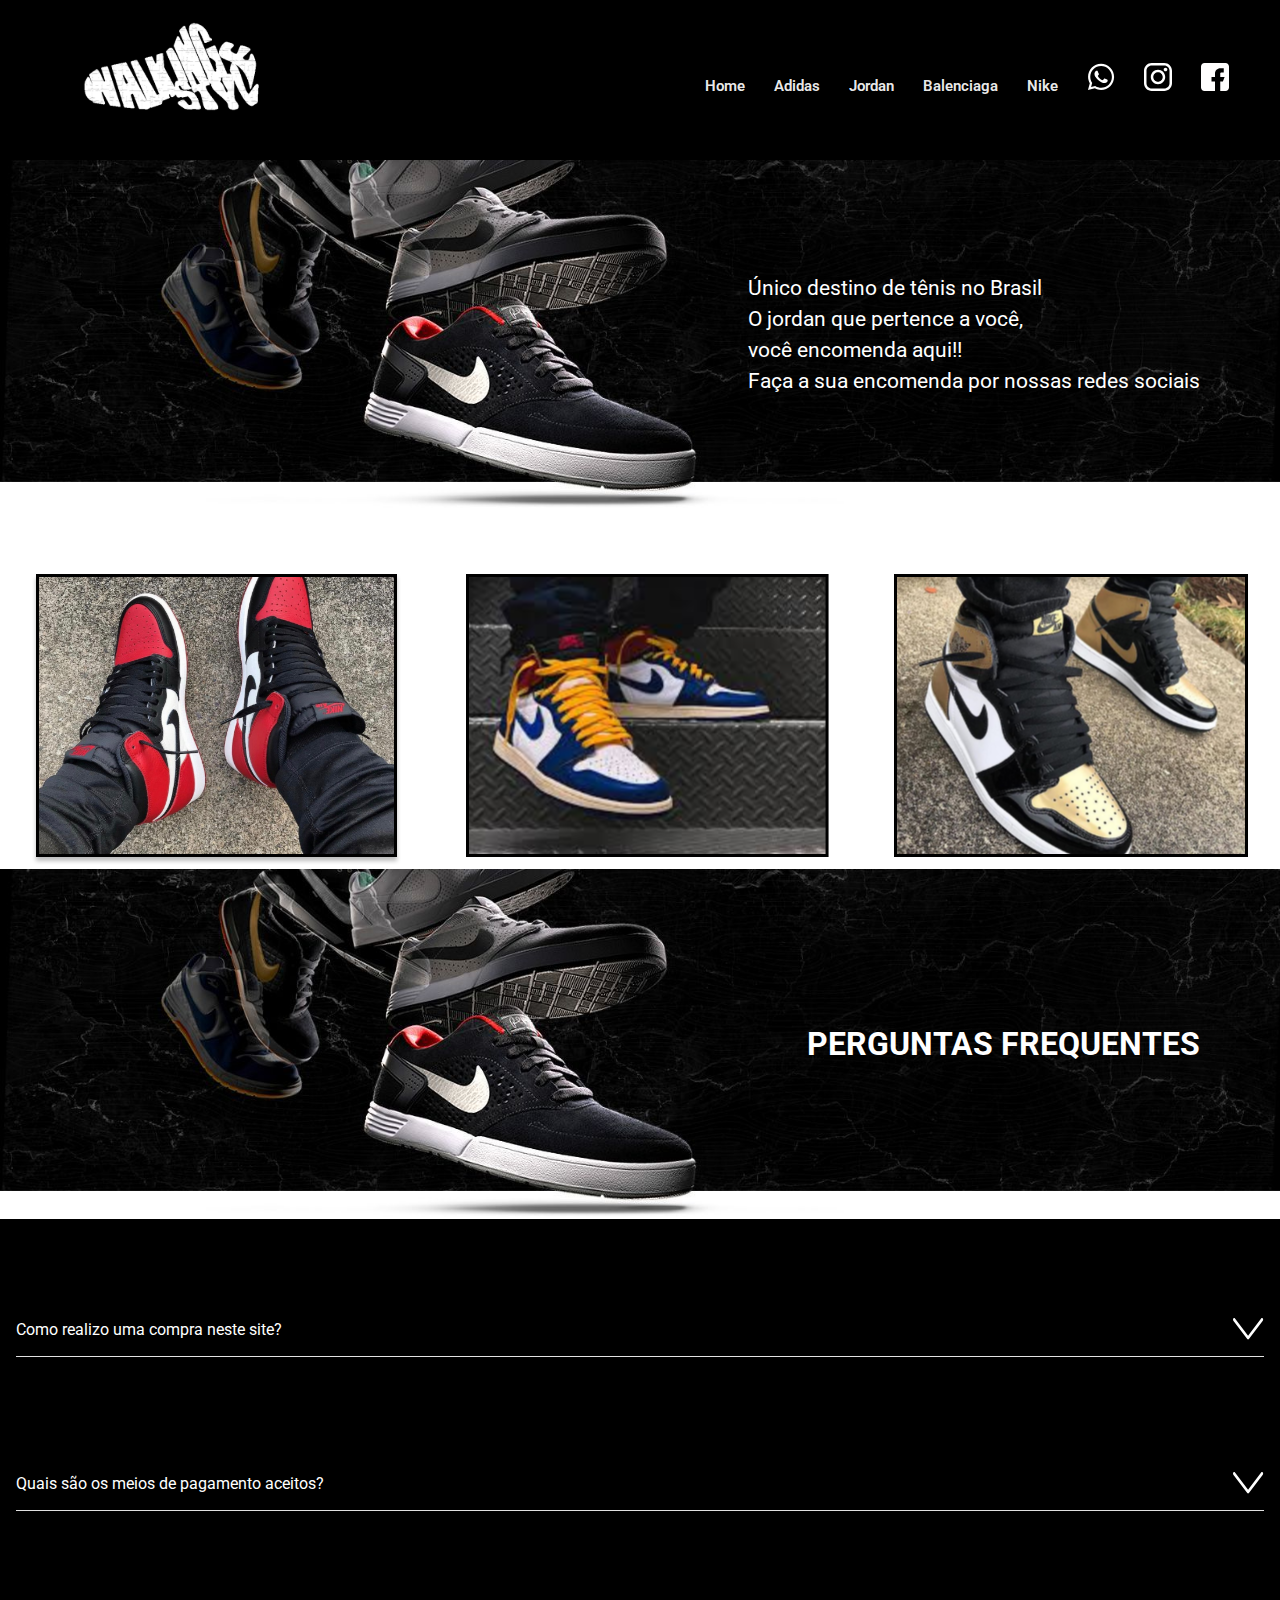
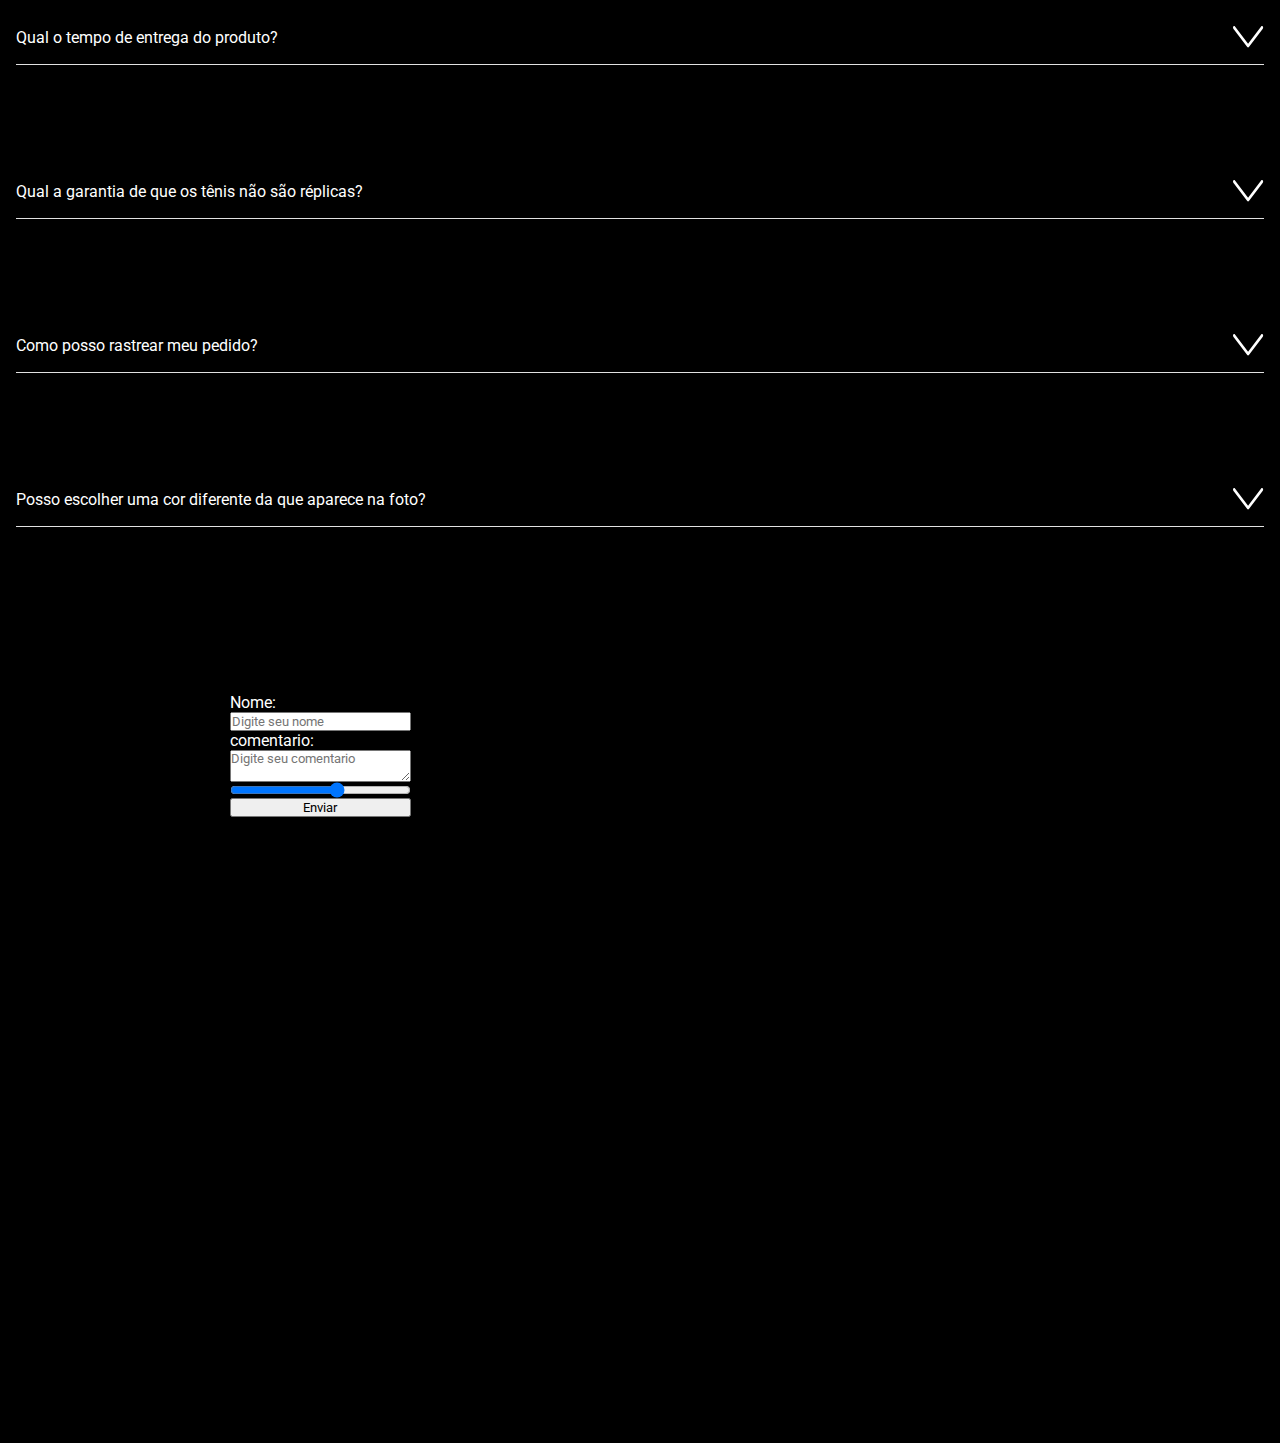
==== index.html @ e5696b3a "finalizando site" ====
<!DOCTYPE html>
<html lang="en">
  <head>
    <meta charset="UTF-8" />
    <meta http-equiv="X-UA-Compatible" content="IE=edge" />
    <meta name="viewport" content="width=device-width, initial-scale=1.0" />
    <title>Document</title>
    <link rel="stylesheet" href="./src/css/header.css" />
    <link rel="stylesheet" href="./src/css/global.css" />
    <link rel="stylesheet" href="./src/css/homepage.css"/>
    <link rel="preconnect" href="https://fonts.gstatic.com" />
    <link
      href="https://fonts.googleapis.com/css2?family=Roboto:wght@100;300;400;500;700;900&display=swap"
      rel="stylesheet"
    />
  </head>
  <body>
    <div class="view_menu">
      <!-- div do menu aberto -->
      <section>
        <a href="index.html">Home</a>
        <a href="adidas.html">Adidas</a>
        <a href="jordan.html">Jordan</a>
        <a href="balenciaga.html">Balenciaga</a>
        <a href="nike.html">Nike</a>
        <div class="social_media">
          <a
            href="https://api.whatsapp.com/send?phone=5531998209527&text=Ol%C3%A1%20Arthur%20queria%20conversar%20sobre%20os%20t%C3%AAnis%20da%20Walking%20Style."
          >
            <img src="./src/img/wpp.svg" alt="whatsapp" />
          </a>
          <a href="https://www.instagram.com/walkingstyle__/">
            <img src="./src/img/insta.svg" alt="Instagram"/>
          </a>
          <a href="https://www.facebook.com/Walking-Style-102444655410161">
            <img src="./src/img/face.svg" alt="Facebook"/>
          </a>
        </div>
      </section>
    </div>
    <header>
      <div class="container">
        <div class="logo">
          <img src="./src/img/logo.svg" alt="logo" />
        </div>
        <!-- LOGO -->
        <div class="menu_open">
          <img src="./src/img/menu/menu.svg" alt="" />
        </div>
        <div class="menu">
          <a href="index.html">Home</a>
          <a href="adidas.html">Adidas</a>
          <a href="jordan.html">Jordan</a>
          <a href="balenciaga.html">Balenciaga</a>
          <a href="nike.html">Nike</a>
          <a
              href="https://api.whatsapp.com/send?phone=5531998209527&text=Ol%C3%A1%20Arthur%20queria%20conversar%20sobre%20os%20t%C3%AAnis%20da%20Walking%20Style."
            >
              <img src="./src/img/wpp.svg" alt="whatsapp" />
            </a>
            <a href="https://www.instagram.com/walkingstyle__/">
              <img src="./src/img/insta.svg" alt="Instagram"/>
            </a>
            <a href="https://www.facebook.com/Walking-Style-102444655410161">
              <img src="./src/img/face.svg" alt="Facebook"/>
            </a>
        </div>
        <!-- MENU -->
      </div>
      <!-- CONTAINER -->
    </header>

    <div class="container-home1">
      <section class="banner">
        <div class="texto">
          <span> Único destino de tênis no Brasil</span>
          <span>O jordan que pertence a você,</span>
          <span>você encomenda aqui!!</span>
          <span>Faça a sua encomenda por nossas redes sociais</span>
        </div>
      </section>
      <section class="img-tenis">
        <div><img src="./src/img/homepage/tenis1.svg" alt="" /></div>
        <div><img src="./src/img/homepage/tenis2.svg" alt="" /></div>
        <div><img src="./src/img/homepage/tenis3.svg" alt="" /></div>
      </section>
    </div>
    <!-- TELA 2 -->
    <div class="container-home2">
      <section class="banner1">
        <span id="banner1">PERGUNTAS FREQUENTES</span>
      </section>
      <div class="container-perguntas">
        <section class="perguntas">
          <div class="pergunta1">
            <span> Como realizo uma compra neste site? </span>
            <img src="./src/img/icons/praBaixo.svg" alt="" />
          </div>
          <div class="respostas">
            <p>
              Para realizar uma compra em nosso site você deve entrar em contato
              com o vendedor pelo Whatsapp, Instagram ou Facebook informando o
              nome do tênis desejado e o número. Os contatos estão disponiveis
              no topo do site e em cada tênis .
            </p>
          </div>
        </section>
        <section class="perguntas">
          <div class="pergunta1">
            <span> Quais são os meios de pagamento aceitos? </span>
            <img src="./src/img/icons/praBaixo.svg" alt="" />
          </div>
          <div class="respostas">
            <p>
              Você poderá pagar via PicPay, PIX, PagSeguro, Paypal ou
              Tansferência Bancária.
            </p>
          </div>
        </section>
        <section class="perguntas">
          <div class="pergunta1">
            <span> Qual o tempo de entrega do produto? </span>
            <img src="./src/img/icons/praBaixo.svg" alt="" />
          </div>
          <div class="respostas">
            <p>
              O tempo de entrega do produto varia de tênis para tênis sendo esse
              tempo informado abaixo de cada item.
            </p>
          </div>
        </section>
        <section class="perguntas">
          <div class="pergunta1">
            <span> Qual a garantia de que os tênis não são réplicas? </span>
            <img src="./src/img/icons/praBaixo.svg" alt="" />
          </div>
          <div class="respostas">
            <p>
              Todos os tênis são enviado com a nota fiscal confirmando a
              exclusividade de cada tênis
            </p>
          </div>
        </section>
        <section class="perguntas">
          <div class="pergunta1">
            <span> Como posso rastrear meu pedido? </span>
            <img src="./src/img/icons/praBaixo.svg" alt="" />
          </div>
          <div class="respostas">
            <p>
              Após recebermos seu produto de nosso fornecedor, faremos o envio
              via correios e lhe mandaremos o código de rastreio.
            </p>
          </div>
        </section>
        <section class="perguntas">
          <div class="pergunta1">
            <span>
              Posso escolher uma cor diferente da que aparece na foto?
            </span>
            <img src="./src/img/icons/praBaixo.svg" alt="" />
          </div>
          <div class="respostas">
            <p>
              Nosso site trabalha com produtos de edições exclusivas. Cada tênis
              tem sua cor padronizada conforme o modelo e edição fabricados.
            </p>
          </div>
        </section>
      </div>
    </div>
    <div class="container-home3">
      <section>
        <form>
          <span>Nome:</span>
          <input type="text" id="name" placeholder="Digite seu nome" />
          <span>comentario: </span>
          <textarea
            placeholder="Digite seu comentario"
            id="description"
          ></textarea>
          <input type="range" id="feedback" min="0" max="5" />
          <button type="button" id="button">Enviar</button>
        </form>
      </section>
      <section>
        <div id="show_feedback"></div>
      </section>
    </div>
    <script src="./js/index.js"></script>
  </body>
</html>
---- src/css/header.css ----
.menu_open {
  display: none;
}
.menu_open img {
  cursor: pointer;
}
.container {
  padding: 0 2%;
  display: flex;
  width: 100%;
  display: flex;
  align-items: center;
  position: fixed;
  justify-content: space-between;
  left: 0;
  background: black;
  right: 0;
  top: 0;
  z-index: 2000;
}

.menu a > img {
  width: 28px;
}
.menu a {
  color: #fffe;
  font-size: 15px;
  text-decoration: none;
  margin-right: 25px;
  transition: color 0.2 ease-in;
  font-weight: 600;
}
.menu a:hover,
.menu a:focus {
  color: #5ba0c8;
}
.logo {
  padding: 0 50 0 20px;
}

.logo img {
  width: 25rem;
}
.container .open-menu {
  display: none;
}
.view_menu {
  background: white;
  display: none;
  position: fixed;
  z-index: 20;
  top: 0;
  left: 0;
  right: 0;
  bottom: 0;
}

.view_menu section {
  height: calc(100% + 10rem);
  width: 100%;
  display: flex;
  align-items: center;
  justify-content: center;
  flex-direction: column;
}

.view_menu section a {
  font-size: 1.4rem;
  color: inherit;
  text-decoration: none;
  padding: 1rem 2rem;
  border-radius: 0.4rem;
  transition: background 0.2s;
}
.view_menu section a:not(:nth-child(n + 6)):hover {
  background: #2f2f2f63;
}
.view_menu section a + a {
  margin-top: 1.5rem;
}
.view_menu section img {
  filter: invert(1);
}
.view_menu section .social_media {
  margin-top: 2rem;
}

.view_menu section .social_media a:hover {
  background: nonex;
}
@media (max-width: 1050px) {
  .menu {
    display: none;
  }
}
---- src/css/global.css ----
* {
  margin: 0;
  padding: 0;
  box-sizing: border-box;
  font-family: "Roboto", sans-serif;
}
header {
  background-color: #000911;
  padding: 20px 0;
  height: 10rem;
  border-bottom: 2px solid rgb(0, 0, 0);
}
body {
  background-color: #111;
  position: relative;
}

footer{
  text-align:right;
  color:white;
  font-size:17px;
  background-color:#000 ;
}

footer a{
  text-decoration:none;
}
  
footer p{
  padding:10px;
}
@media (max-width: 1000px) {
  html {
    font-size: 87.56%;
  }
}

@media (max-width: 700px) {
  html {
    font-size: 65%;
  }
}
---- src/css/homepage.css ----
.container-home1 {
    background-color: #fff;
}
.img-tenis{
    display: flex;
    justify-content: space-around;
    margin: 4rem 0 0 0;
    flex-wrap: wrap;
}

.container-home2 {
    background-color: #000000;
}
.banner, .banner1{
    background:url(../img/banner.jpg) no-repeat;
    background-size: cover;
    min-height: 350px;
    min-width: 100%;
    color: #fff;
    display: flex;
    align-items: center;
    justify-content: flex-end;
    padding: 0 5rem;
    white-space: nowrap;

}
.texto {
    display: flex;
    flex-direction: column;
    font-size: 1.3rem;
    line-height: 1.5;
}
#banner1 {
    font-size: 2rem;
    font-weight: bold;
    white-space: nowrap;
    text-overflow: ellipsis;

}
.perguntas {
    display: flex;
    color: #fff;
    margin-top: 75px;
    width: 100%;
    padding: 0.5rem 1rem;
    flex-direction: column;
}
.pergunta1, .open {
    border-bottom: 1px solid #e1e1e1;
    width: 100%;
    display: flex;
    justify-content: space-between;
    align-items: center;
    padding: 1rem  0;
}
.respostas {
    margin-top: 0.5rem;
    overflow: hidden;
    height: 0px;
    transition: all 0.2s ease-in;
}
/* tela 3 */
.container-home2 {
    color: #fff;
    display: grid;
}
.container-home2 input {
    border-bottom-color: #CCC;
    border-bottom-style: solid;
    border-bottom-width: 2px;
    margin-bottom: 10px; 
}
.container-perguntas {
    max-width: 80rem;
    margin: 0 auto;
}
/* Tela 3 */
.container-home3 {
    height: 100vh;
    background-color: black;
    display: grid;
    grid-template-columns: 1fr 1fr;
    height: 100vh;
}
#show_feedback {
    color: #fff;
    margin-top: 150px;
}
.container-home3 section:nth-child(1) {
    display: flex;
    justify-content: center;
    align-items: flex-start;
}
.container-home3 section:nth-child(1) form {
    display: flex;
    flex-direction: column;
    margin: 15px;
    color: #fff;
    margin-top: 150px;
}
@media(max-width: 1000px) {
    .banner, .banner1 {
        object-fit: contain;
        display: flex;
        align-items: center;
        justify-content: center;
        font-weight: bold;
    }
    .texto {
        display: flex;
        align-items: center;
        font-size: 1.3rem;
    }
}
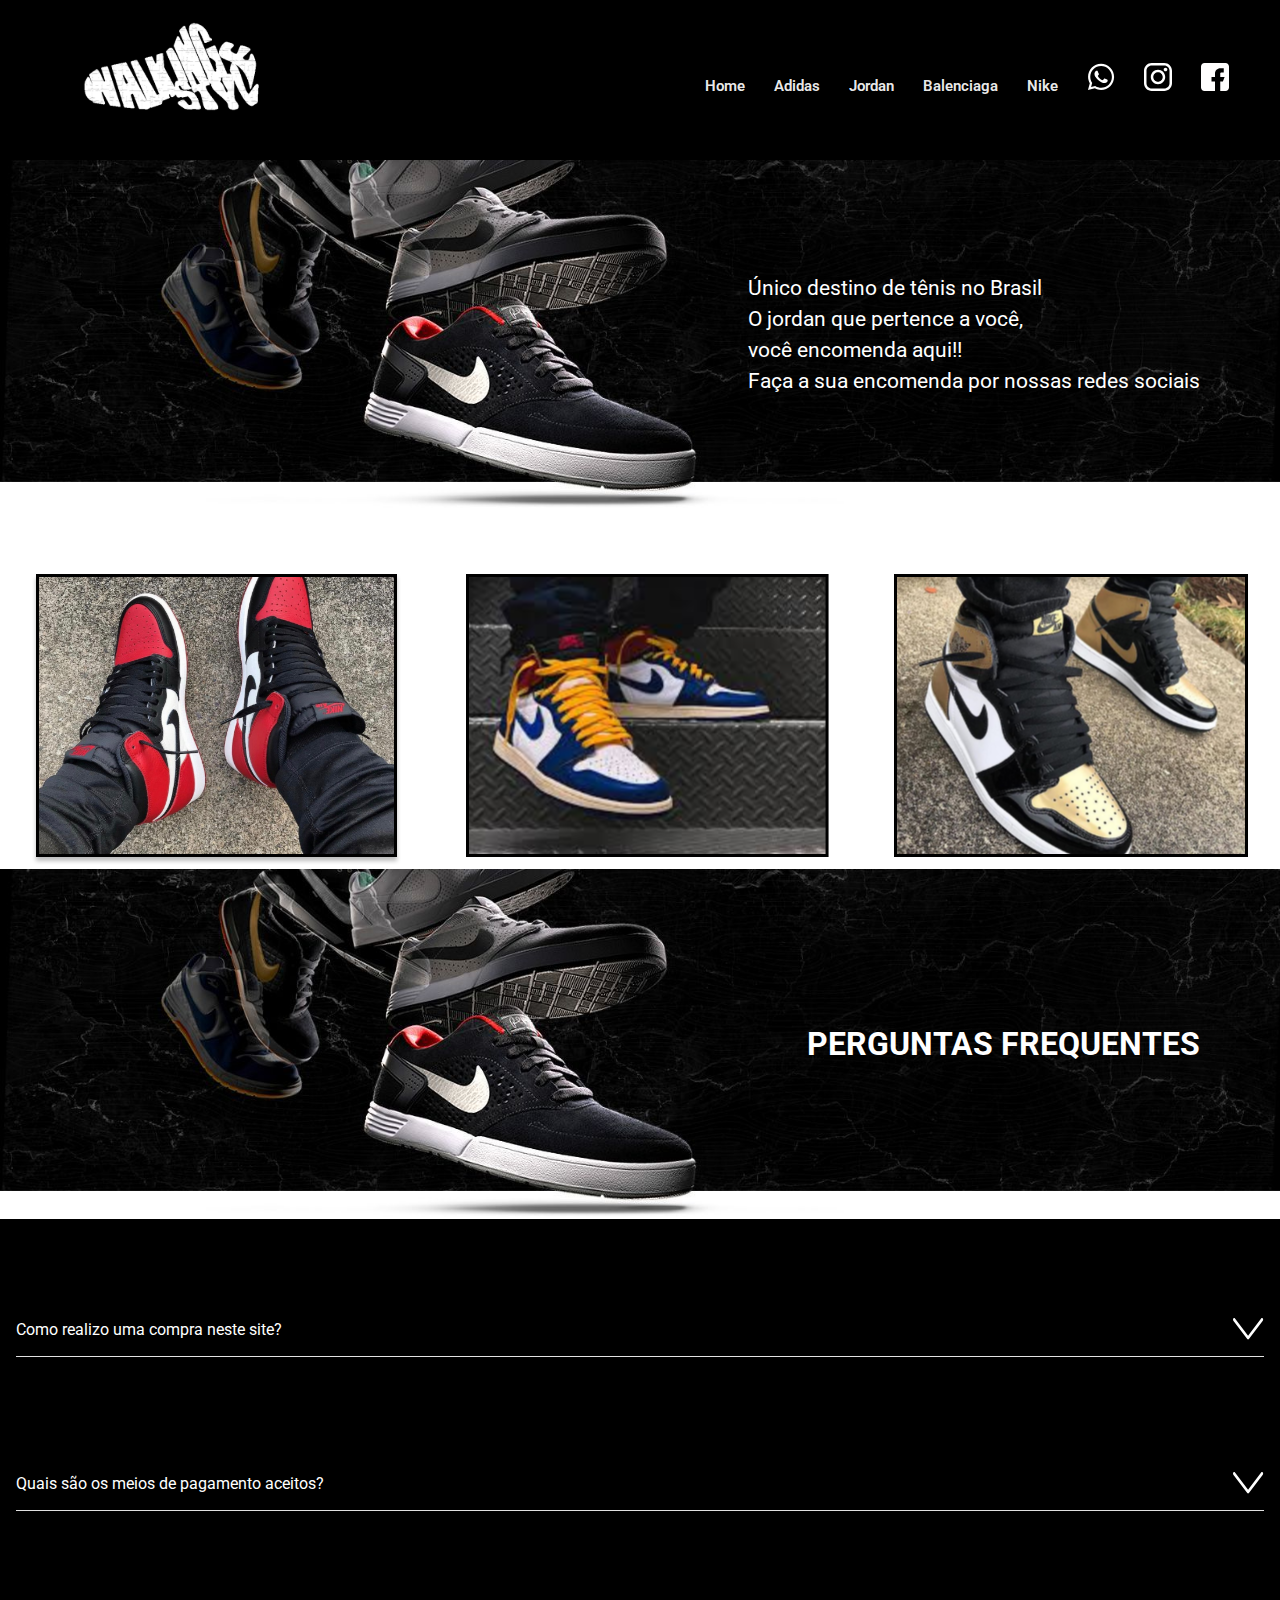
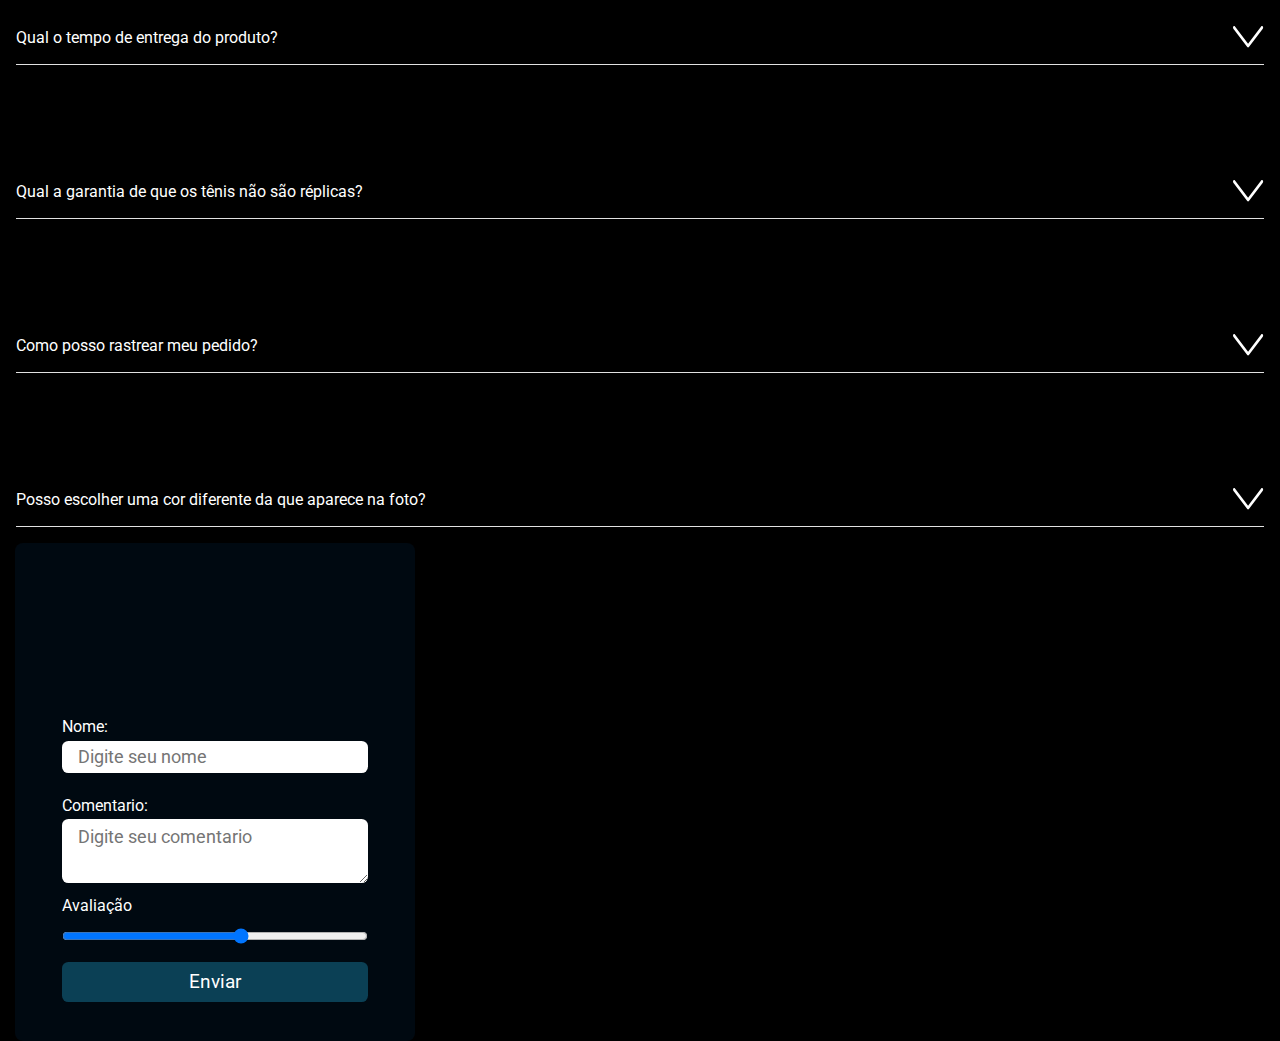
==== commit 3415988c: "funcionalidade comentario" ====
--- a/index.html
+++ b/index.html
@@ -4,7 +4,7 @@
     <meta charset="UTF-8" />
     <meta http-equiv="X-UA-Compatible" content="IE=edge" />
     <meta name="viewport" content="width=device-width, initial-scale=1.0" />
-    <title>Document</title>
+    <title>Walking Style</title>
     <link rel="stylesheet" href="./src/css/header.css" />
     <link rel="stylesheet" href="./src/css/global.css" />
     <link rel="stylesheet" href="./src/css/homepage.css"/>
@@ -168,25 +168,34 @@
           </div>
         </section>
       </div>
-    </div>
-    <div class="container-home3">
-      <section>
-        <form>
-          <span>Nome:</span>
-          <input type="text" id="name" placeholder="Digite seu nome" />
-          <span>comentario: </span>
-          <textarea
-            placeholder="Digite seu comentario"
-            id="description"
-          ></textarea>
-          <input type="range" id="feedback" min="0" max="5" />
-          <button type="button" id="button">Enviar</button>
-        </form>
-      </section>
-      <section>
-        <div id="show_feedback"></div>
-      </section>
+      <div class="container-home3">
+        <section class="inputs">
+          <form>
+            <div class="spans">
+            <span>Nome:</span>
+            <input type="text" id="name" placeholder="Digite seu nome" />
+          </div>
+          <div class="spans">
+            <span>Comentario: </span>
+            <textarea
+              placeholder="Digite seu comentario"
+              id="description"
+            ></textarea>
+          </div>
+          <div class="spans">
+            <span>Avaliação</span>
+            <input type="range" id="feedback" min="0" max="5" />
+          </div>
+            <button type="button" id="button">Enviar</button>
+          </form>
+        </section>
+        <section>
+          <div id="show_feedback"></div>
+          <div id="id_prod"></div>
+        </section>
+      </div>
     </div>
     <script src="./js/index.js"></script>
+    <script src="./js/json.js"></script>
   </body>
 </html>
--- a/src/css/homepage.css
+++ b/src/css/homepage.css
@@ -76,15 +76,21 @@
 }
 /* Tela 3 */
 .container-home3 {
-    height: 100vh;
+    min-width: 1250px;
+    margin: 0 auto;
     background-color: black;
-    display: grid;
-    grid-template-columns: 1fr 1fr;
-    height: 100vh;
+    display: flex;
+    justify-content: space-between;
+    
 }
 #show_feedback {
     color: #fff;
-    margin-top: 150px;
+    height: 30rem;
+    overflow-y: auto;
+
+}
+#show_feedback::-webkit-scrollbar {
+    display: none;
 }
 .container-home3 section:nth-child(1) {
     display: flex;
@@ -111,4 +117,89 @@
         align-items: center;
         font-size: 1.3rem;
     }
+}
+.comentario {
+    width: 20rem;
+    padding: 0.8rem 1.5rem;
+    border-radius: 0.4rem;
+    display: flex;
+    flex-direction: column;
+    background-color: #000911;
+
+}
+.comentario + .comentario {
+    margin-top: 0.8rem;
+
+}
+.content_feedback {
+    display: flex;
+    margin: 0.5rem 0;
+
+}
+.content_feedback > span:nth-child(1) {
+    margin-right: 1rem;
+    
+}
+#deletar {
+    padding: 0.3rem 1rem;
+    background-color: rgb(255, 37, 37);
+    cursor: pointer;
+    border-radius: 0.4rem;
+    transition: backgroud-color 0.2s;
+}
+#deletar:hover {
+    background-color: rgb(253, 0, 0);
+}
+.inputs {
+    padding: 1.5rem 2rem;
+    border-radius: 0.5rem;
+    display: flex;
+    align-items: center;
+    justify-content: center;
+    background-color: #000911;
+    width: 25rem;
+}
+.inputs > form {
+    width: 100%;
+    display: flex;
+    flex-direction: column;
+}
+.inputs > form .spans {
+    display: flex;
+    width: 100%;
+    flex-direction: column;
+}
+.spans + .spans {
+    margin-top: 0.8rem;
+
+}
+.spans > input {
+    height: 2rem;
+    border-radius: 0.4rem;
+    border: none;
+    padding: 0 1rem;
+    font-size: 1.1rem;
+}
+.spans > textarea {
+    height: 4rem;
+    border-radius: 0.4rem;
+    border: none;
+    padding: 0.5rem 1rem;
+    font-size: 1.1rem;
+}
+.spans > span {
+    margin-bottom: 0.3rem;
+}
+form > button {
+    height: 2.5rem;
+    border-radius: 0.4rem;
+    border: none;
+    background-color: rgb(11, 64, 85);
+    color: white;
+    font-size: 1.2rem;
+    transition: backgroud-color 0.2s;
+    cursor: pointer;
+}
+form > button:hover {
+    background-color: rgb(5, 39, 53);
 }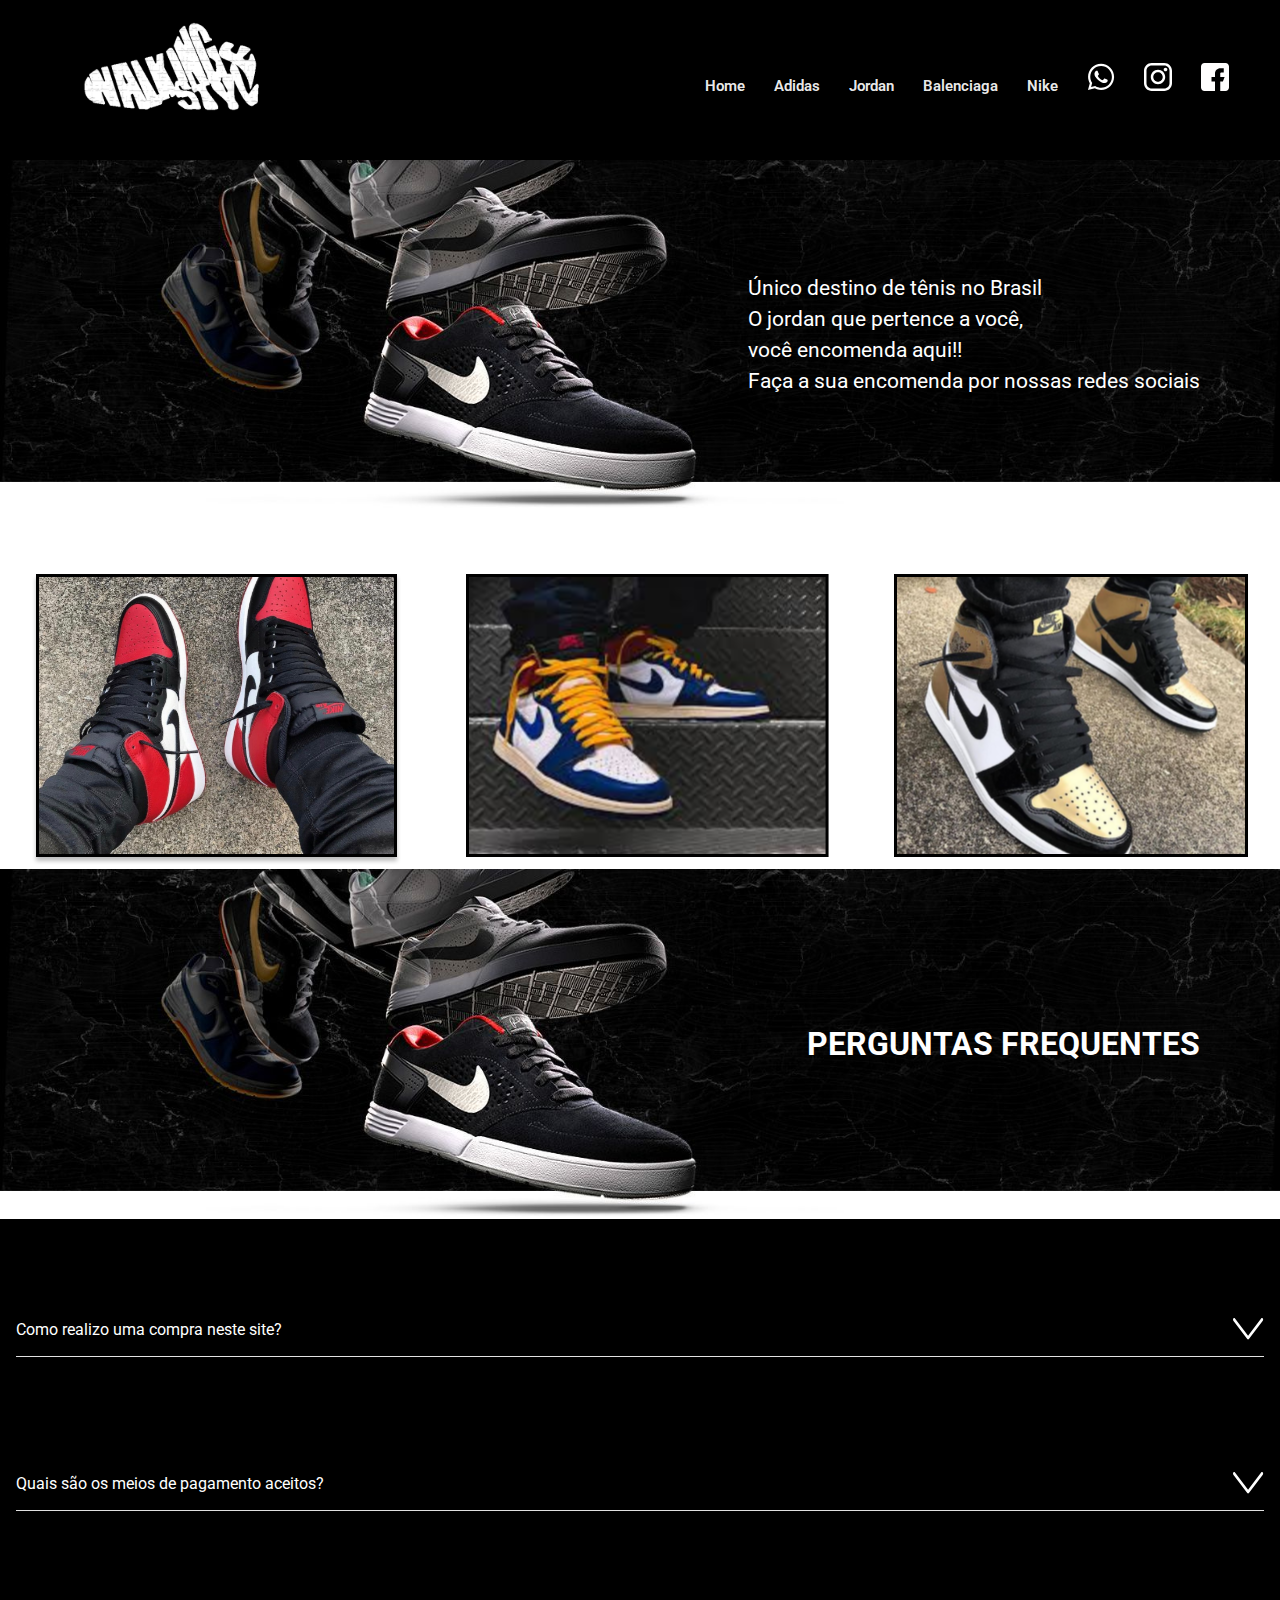
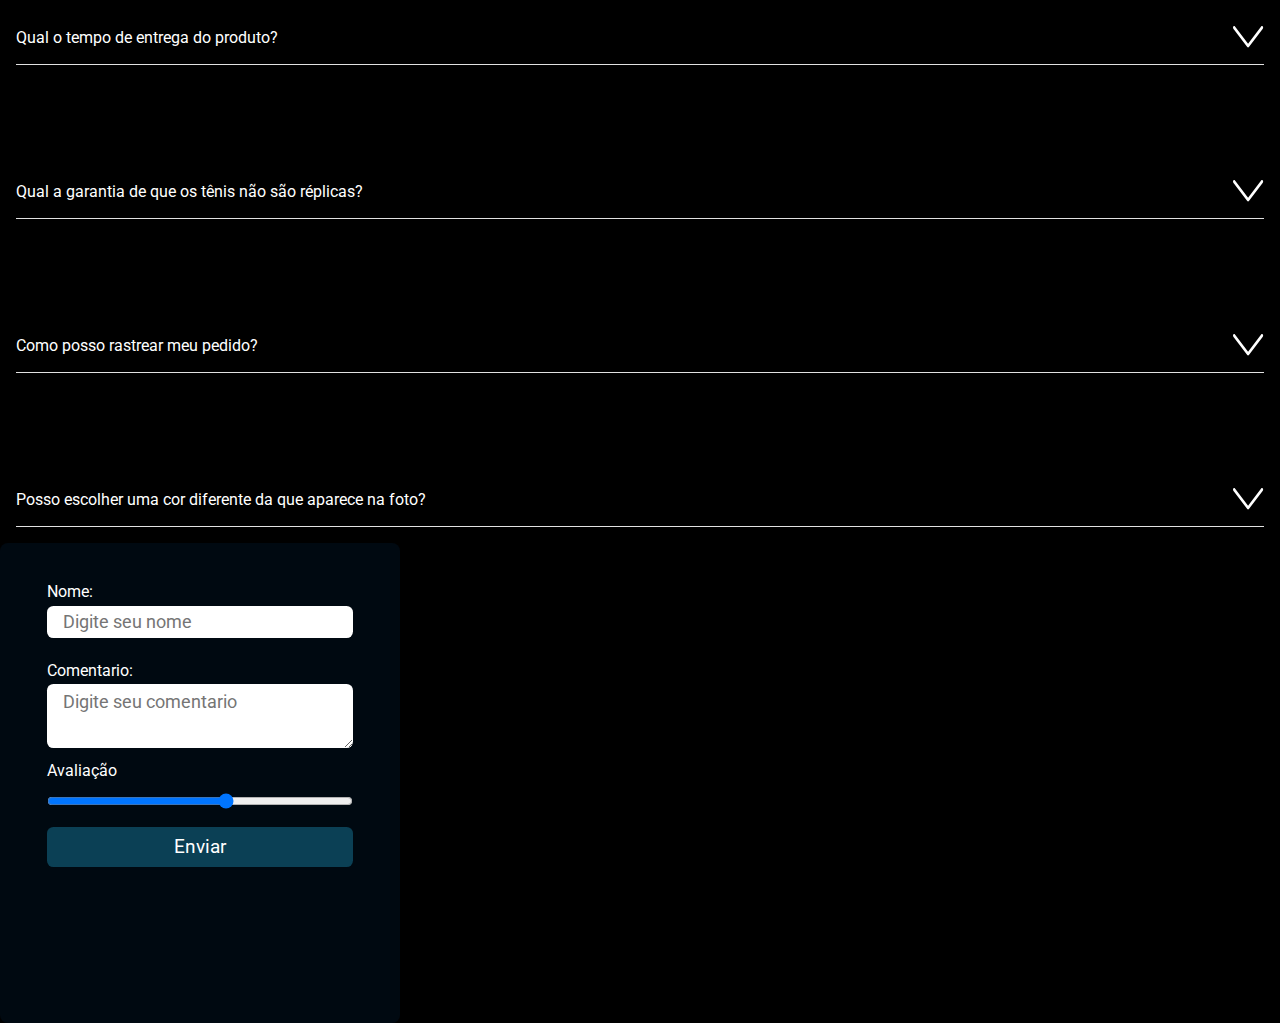
==== commit 243a1db6: "site pronto" ====
--- a/index.html
+++ b/index.html
@@ -167,35 +167,36 @@
             </p>
           </div>
         </section>
-      </div>
-      <div class="container-home3">
-        <section class="inputs">
-          <form>
+        <div class="container-home3">
+          <section class="inputs">
+            <form>
+              <div class="spans">
+              <span>Nome:</span>
+              <input type="text" id="name" placeholder="Digite seu nome" />
+            </div>
             <div class="spans">
-            <span>Nome:</span>
-            <input type="text" id="name" placeholder="Digite seu nome" />
-          </div>
-          <div class="spans">
-            <span>Comentario: </span>
-            <textarea
-              placeholder="Digite seu comentario"
-              id="description"
-            ></textarea>
-          </div>
-          <div class="spans">
-            <span>Avaliação</span>
-            <input type="range" id="feedback" min="0" max="5" />
-          </div>
-            <button type="button" id="button">Enviar</button>
-          </form>
-        </section>
-        <section>
-          <div id="show_feedback"></div>
-          <div id="id_prod"></div>
-        </section>
+              <span>Comentario: </span>
+              <textarea
+                placeholder="Digite seu comentario"
+                id="description"
+              ></textarea>
+            </div>
+            <div class="spans">
+              <span>Avaliação</span>
+              <input type="range" id="feedback" min="0" max="5" />
+            </div>
+              <button type="button" id="button">Enviar</button>
+            </form>
+          </section>
+          <section>
+            <div id="show_feedback"></div>
+            <div id="id_prod"></div>
+          </section>
+        </div>
       </div>
     </div>
     <script src="./js/index.js"></script>
+    <script src="./js/tenis.js"></script>
     <script src="./js/json.js"></script>
   </body>
 </html>
--- a/src/css/header.css
+++ b/src/css/header.css
@@ -88,8 +88,4 @@
 .view_menu section .social_media a:hover {
   background: nonex;
 }
-@media (max-width: 1050px) {
-  .menu {
-    display: none;
-  }
-}
+
--- a/src/css/global.css
+++ b/src/css/global.css
@@ -33,6 +33,12 @@
   html {
     font-size: 87.56%;
   }
+  .menu_open {
+    display: block;
+  }
+  .menu {
+    display: none;
+  }
 }
 
 @media (max-width: 700px) {
--- a/src/css/homepage.css
+++ b/src/css/homepage.css
@@ -76,7 +76,7 @@
 }
 /* Tela 3 */
 .container-home3 {
-    min-width: 1250px;
+    width: 100%;
     margin: 0 auto;
     background-color: black;
     display: flex;
@@ -102,7 +102,6 @@
     flex-direction: column;
     margin: 15px;
     color: #fff;
-    margin-top: 150px;
 }
 @media(max-width: 1000px) {
     .banner, .banner1 {
@@ -202,4 +201,25 @@
 }
 form > button:hover {
     background-color: rgb(5, 39, 53);
+}
+@media(max-width: 500px) {
+    .container-home3 {
+        display: flex;
+        flex-direction: column;
+        align-items: center;
+        width: 100%;
+    }
+    .container-home3 section:nth-child(1) {
+        width: 100%;
+        margin-bottom: 1rem;
+    }
+    .container-home3 section:nth-child(2) {
+        width: 100%;
+    }
+    .container-home3 section:nth-child(2) #show_feedback {
+        width: 100%;
+    }
+    .container-home3 section:nth-child(2) #show_feedback  div{
+        width: 100%;
+    }
 }